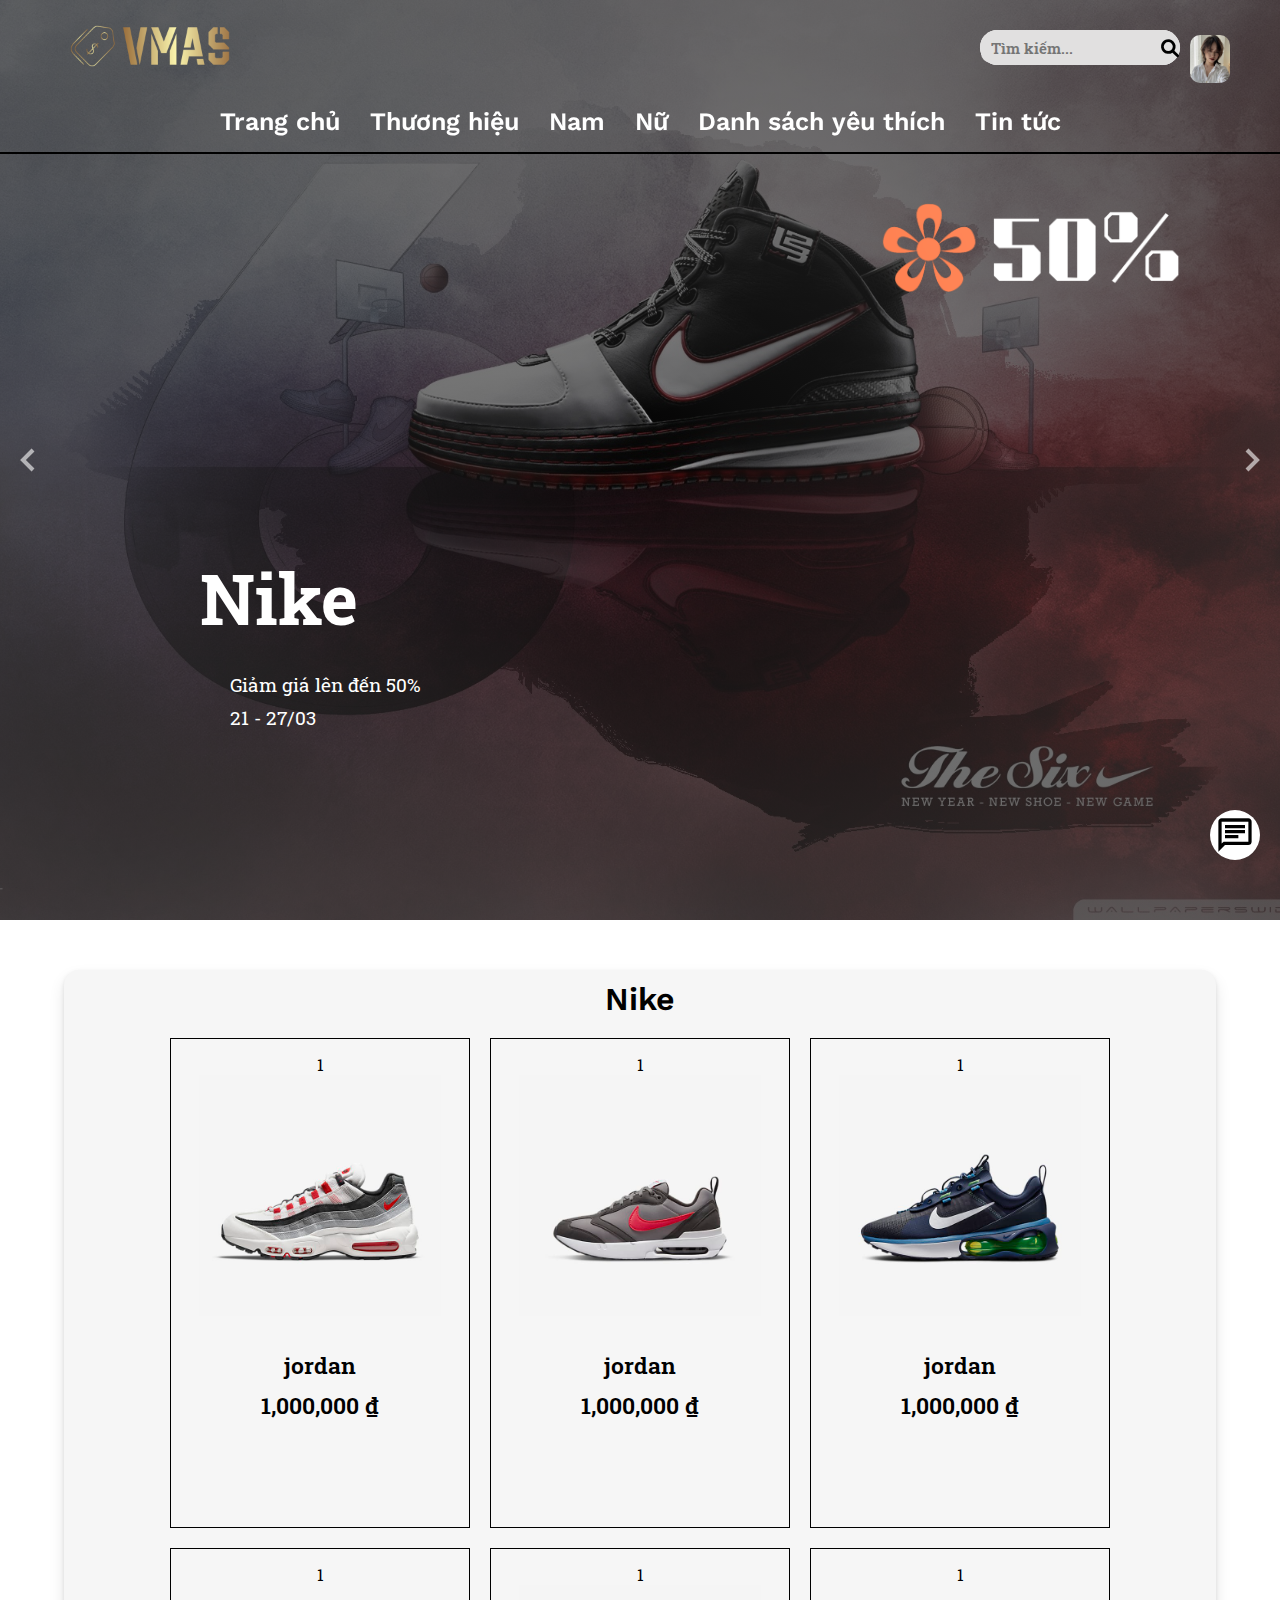
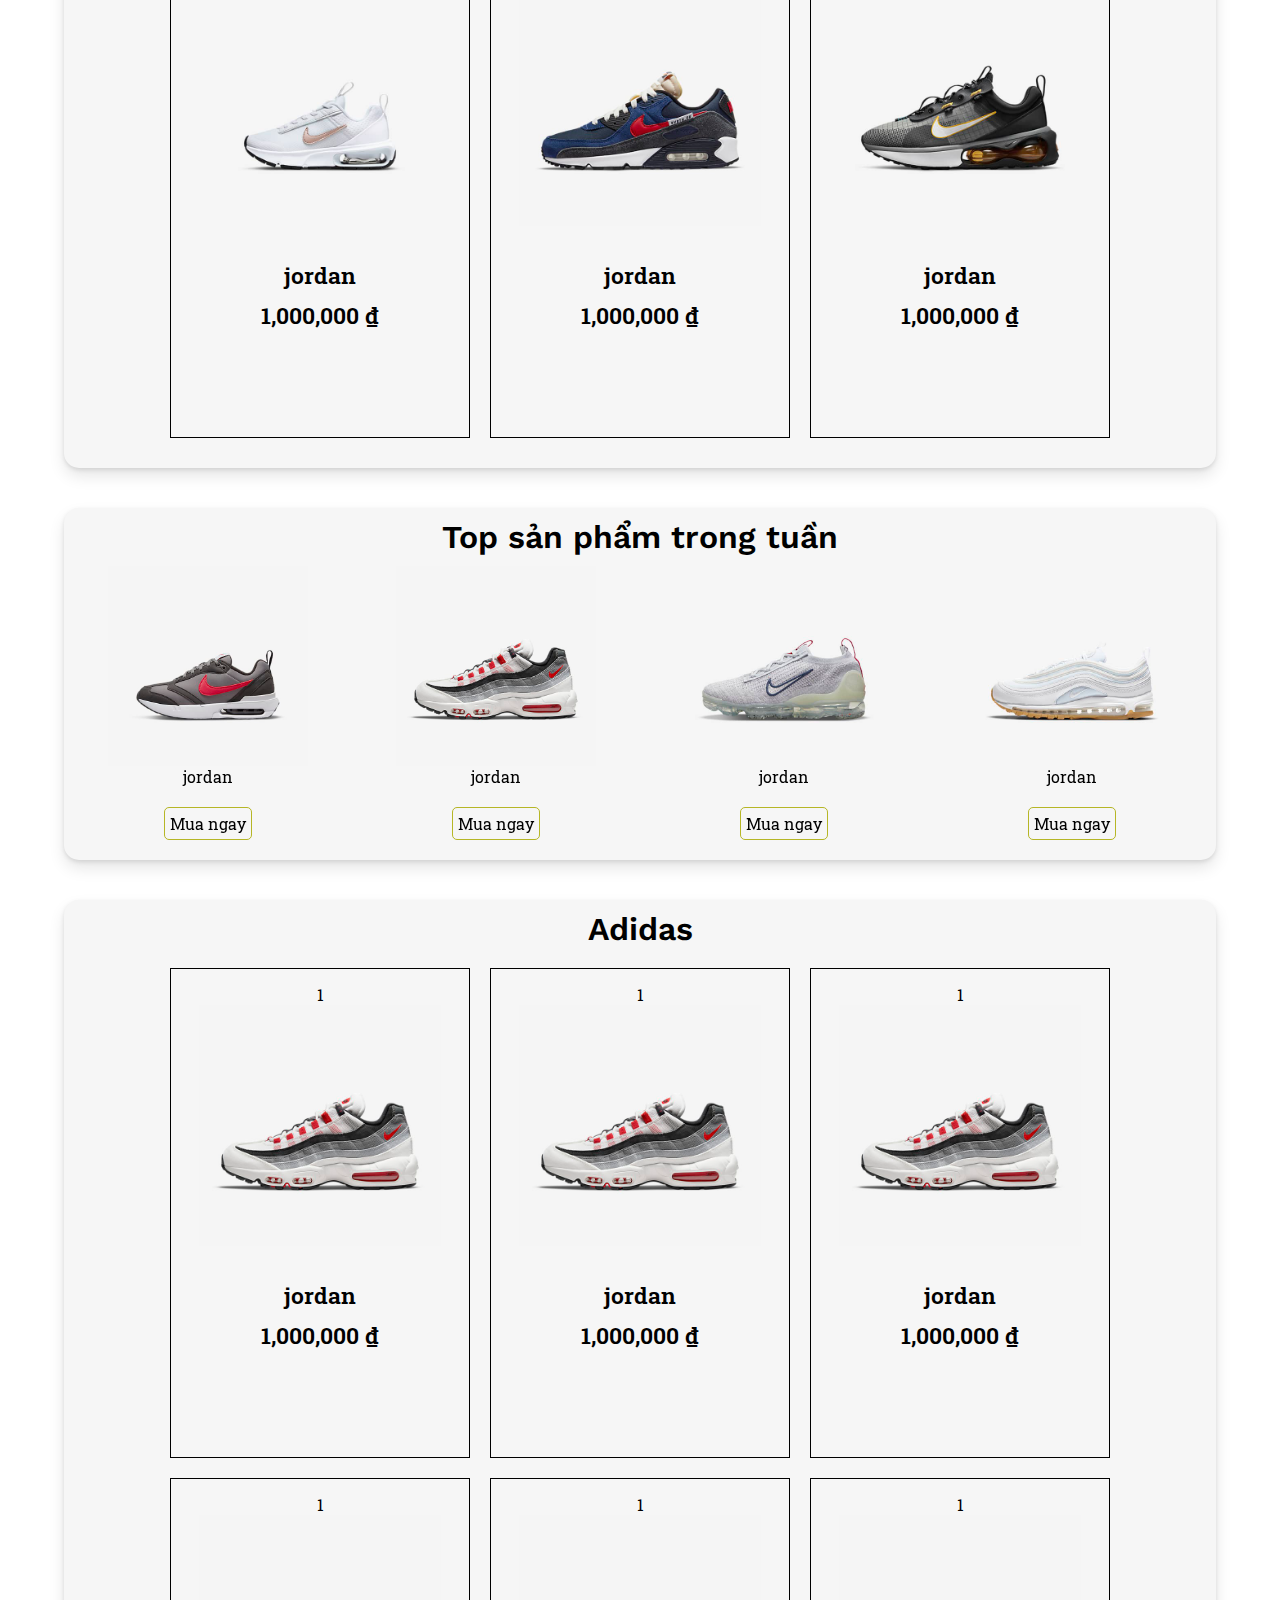
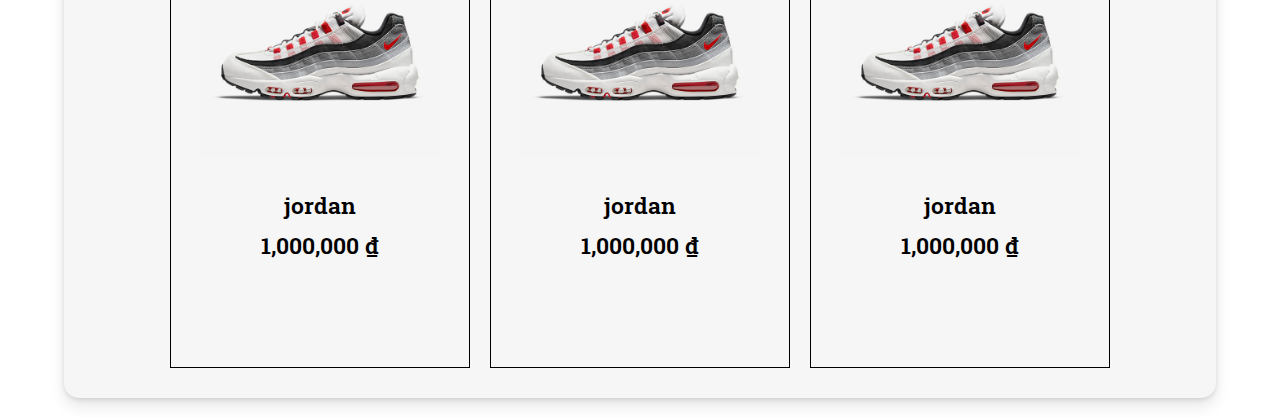
==== index.html @ dec3087d "first commit" ====
<!DOCTYPE html>
<html lang="en">

  <head>
    <meta charset="UTF-8" />
    <meta http-equiv="X-UA-Compatible" content="IE=edge" />
    <meta name="viewport" content="width=device-width, initial-scale=1.0" />
    <title>VMAS</title>
    <link rel="stylesheet" href="css/style.css" type="text/css" />
    <!-- <link rel="stylesheet" href="css/glow.css" /> -->
    <link rel="stylesheet" href="css/product.css" />
    <link rel="stylesheet" href="css/slider-top-in-week.css">
    <link rel="stylesheet" href="css/user.css">

    <!-- icons ---------------------------------->
    <link rel="stylesheet"
      href="fontawesome-free-6.0.0-web\fontawesome-free-6.0.0-web\css\all.min.css"
      />
    <link href="https://fonts.googleapis.com/icon?family=Material+Icons"
      rel="stylesheet" />

    <link rel="preconnect" href="https://fonts.googleapis.com" />
    <link rel="preconnect" href="https://fonts.gstatic.com" crossorigin />
    <link href="https://fonts.googleapis.com/css2?family=Hubballi&display=swap"
      rel="stylesheet" />
    <link rel="shortcut icon" href="image/logo.png" />
    <!-- font google -->
    <link
      href="https://fonts.googleapis.com/icon?family=Material+Icons+Outlined"
      rel="stylesheet" />

    <link rel="preconnect" href="https://fonts.googleapis.com">
    <link rel="preconnect" href="https://fonts.gstatic.com" crossorigin>
    <link
      href="https://fonts.googleapis.com/css2?family=Work+Sans:ital,wght@0,100;0,200;0,300;0,400;0,500;0,600;0,700;0,800;0,900;1,100;1,200;1,300;1,400;1,500;1,600;1,700;1,800;1,900&display=swap"
      rel="stylesheet">
    <link rel="preconnect" href="https://fonts.googleapis.com">
    <link rel="preconnect" href="https://fonts.gstatic.com" crossorigin>
    <link
      href="https://fonts.googleapis.com/css2?family=Roboto+Slab:wght@100;200;300;400;500;600;700;800;900&family=Work+Sans:ital,wght@0,100;0,200;0,300;0,400;0,500;0,600;0,700;0,800;0,900;1,100;1,200;1,300;1,400;1,500;1,600;1,700;1,800;1,900&display=swap"
      rel="stylesheet">
    <!--Owl  carousel ---------------   ------- ------------------------------>
    <link rel="stylesheet"
      href="https://cdnjs.cloudflare.com/ajax/libs/OwlCarousel2/2.3.4/assets/owl.carousel.min.css"
      integrity="sha512-tS3S5qG0BlhnQROyJXvNjeEM4UpMXHrQfTGmbQ1gKmelCxlSEBUaxhRBj/EFTzpbP4RVSrpEikbmdJobCvhE3g=="crossorigin="anonymous"
      referrerpolicy="no-referrer" />
    <!-- box icons----------------------------------------------- -->
    <link href="https://unpkg.com/boxicons@2.1.1/css/boxicons.min.css"
      rel="stylesheet" />
    <!--  -->
    <link
      href="https://fonts.googleapis.com/css?family=Roboto:300,400&display=swap"
      rel="stylesheet">

    <link
      href="https://fonts.googleapis.com/css?family=Poppins:300,400,500&display=swap"
      rel="stylesheet">

    <link
      href="https://fonts.googleapis.com/css?family=Source+Serif+Pro:400,600&display=swap"
      rel="stylesheet">
    <link rel="stylesheet" href="css/special-product.css">
    <link rel="stylesheet" href="css/rep-index.css">
  </head>

  <body>
    <nav id="nav">
      <div class="container">
        <div class="header">
          <div class="logo">
            <img src="image/logotest.png" alt="" />
          </div>
          <ul class="icon-nav">
            <li class="search-box">
              <div class="contain-box-input">
                <input type="text" placeholder="Tìm kiếm..." id="input-search"
                  name="input-search" />
                <i class="fa-solid fa-magnifying-glass"></i>
              </div>
            </li>
            <li class="quit-and-user">
              <div class="box-username">
                <div class="circle-user" onclick="displayInfo()">
                  <img
                    src="image/user/263488869_443529827145028_2047190494803940337_n.jpg">
                </div>
                <div class="box-content-user">
                  <div class="content-user" id="content-user">
                    <div onclick="redirectInfor()"><i class="fa-solid
                        fa-circle-user"></i><span>Thông tin cá nhân</span></div>
                    <div onclick="redirectDashboard()"><i class="fa-solid
                        fa-table-columns"></i><span>quản lý</span></div>
                    <div onclick="redirectCart()"><i class="fa-solid
                        fa-cart-shopping"></i><span>Giỏ hàng</span></div>
                    <div onclick="redirectLogin()"><i class="fa-solid
                        fa-right-from-bracket"></i><span>Thoát</span></div>
                  </div>
                </div>
              </div>
            </li>
          </ul>
        </div>
        <div class="sticky">
          <div class="navigation">
            <ul>
              <li class="glow nav-content" id="glow" onclick="redirectHome()">Trang
                chủ</li>
              <div class="th">
                <li class="th-hover abc">Thương hiệu</li>
                <div class="list-th">
                  <a href="index.html#nike" style="text-decoration:none;">
                    <li class="abc-one" onclick="load_nike()">Nike</li>
                  </a>
                  <a href="index.html#adidas" style="text-decoration:none;">
                    <li class="abc-two">Adidas</li>
                  </a>
                </div>
              </div>
              <li class="nav-content male" onclick="redirectNam()">Nam</li>
              <li class="nav-content female" onclick="redirectNu()">Nữ</li>
              <li class="nav-content list-love" onclick="redirectList()">Danh
                sách yêu thích</li>
              <li class="nav-content news">Tin tức</li>
            </ul>
          </div>
        </div>
        <div class="progress-container">
          <div class="progress-bar" id="myBar"></div>
        </div>
        <div class="women">
          <ul></ul>
        </div>
      </div>
    </nav>
    <input type="hidden" id="id-user">
    <div class="hero-section">
      <div class="hero-slide">
        <div class="owl-carousel carousel-nav-center" id="hero-carousel">
          <!-- slide 1--- -->
          <div class="hero-slide-item">
            <img src="image/18-182080_shoes-4k.jpg" alt="" />
            <div class="overlay"></div>
            <div class="hero-slide-iteam-content">
              <div class="item-content-wrapper">
                <div class="item-content-title">Nike</div>
                <div class="item-infos top-down delay-2">
                  <div class="item-info">
                    <img src="image/50percent.png" alt="" />
                  </div>
                </div>
                <div class="item-content top-down delay-4">
                  Giảm giá lên đến 50%
                </div>
                <div class="item-date top-down delay-6">
                  21 - 27/03
                </div>
                <!-- <div class="item-button top-down delay-8">
                <button>BUY</button>
              </div> -->
              </div>
            </div>
          </div>

          <!-- slide 2--- -->
          <div class="hero-slide-item">
            <img src="image/in-shoes-wallpaper.jpg" alt="" />
            <div class="overlay"></div>
            <div class="hero-slide-iteam-content">
              <div class="item-content-wrapper">
                <div class="item-content-title">New</div>
                <div class="item-infos top-down delay-2">
                  <div class="item-info logo-vmashunter">
                    <img src="image/vmashunter.png" alt="" />
                  </div>
                </div>
                <div class="item-content top-down delay-4">
                  Giảm giá lên đến 50%
                </div>
                <div class="item-date top-down delay-6">
                  21 - 27/03
                </div>
                <!-- <div class="item-button top-down delay-8">
                <button>BUY</button>
              </div> -->
              </div>
            </div>
          </div>
          <!-- slide 3--- -->
          <div class="hero-slide-item">
            <img src="image/1085299.jpg" alt="" />
            <div class="overlay"></div>
            <div class="hero-slide-iteam-content">
              <div class="item-content-wrapper">
                <div class="item-content-title">
                  ULTRABOOST 22
                </div>
                <div class="item-infos top-down delay-2">
                  <div class="item-info logo-vmashunter">
                    <img src="image/vmashunter.png" alt="" />
                  </div>
                </div>
                <div class="item-content top-down delay-4">
                  Hoàn trả năng lượng tối cao kết hợp với cải thiện độ ôm 360°.
                </div>
                <div class="item-date top-down delay-6">
                  Làm chủ năng lượng và gặt hái những điều không thể.
                </div>
                <!-- <div class="item-button top-down delay-8">
                <button>BUY</button>
              </div> -->
              </div>
            </div>
          </div>
        </div>
      </div>
    </div>
    <!-- top up and message with server ------------------------>
    <div class="top-up">
      <span class="material-icons-outlined" id="icon-top-up">
        navigation
      </span>
      <div class="message-with-system">
        <a href="#"><span
            class="material-icons-outlined icon-chat">chat</span></a>
      </div>
    </div>
    <!-- end top up -->
    <!-- product ------------------------>
      <div class="all-content-product" id="all-content-product">

        <div class="special-product" id="nike-product">
          <div class="special-product-header-title">
            <span class="header-title" id="nike">Nike</span>
          </div>
          <div class="contain-product-item"
            id="container-content-product-nike-0">
            <!-- items -->
            <div class="merchandise-item">
              <div class="merchandise-title" id="merchandise-id">1</div>
              <div class="merchandise-infos">
                <div class="merchandise-img">
                  <img src="image/product/00397ebb40e68eb8d7f7.jpg" alt=""
                    onclick="redirectDetails()">
                </div>
                <div class="merchandise-info">
                  <span class="name-merchandise">
                    jordan </span>
                  <span class="merchandise-price">
                    1,000,000 &#8363;
                  </span>
                  <div class="merchandise-size">
                    <span class="add-to-cart">Thêm vào giỏ</span>
                    <span class="add-to-cart buy-product">Mua Ngay</span>
                  </div>
                </div>
              </div>
            </div>
            <div class="merchandise-item">
              <div class="merchandise-title" id="merchandise-id">1</div>
              <div class="merchandise-infos">
                <div class="merchandise-img">
                  <img src="image/product/053bb6b988e446ba1ff5.jpg" alt=""
                    onclick="redirectDetails()">
                </div>
                <div class="merchandise-info">
                  <span class="name-merchandise">
                    jordan </span>
                  <span class="merchandise-price">
                    1,000,000 &#8363;
                  </span>
                  <div class="merchandise-size">
                    <span class="add-to-cart">Thêm vào giỏ</span>
                    <span class="add-to-cart buy-product">Mua Ngay</span>
                  </div>
                </div>
              </div>
            </div>
            <div class="merchandise-item">
              <div class="merchandise-title" id="merchandise-id">1</div>
              <div class="merchandise-infos">
                <div class="merchandise-img">
                  <img src="image/product/1559c020fe7d3023696c.jpg" alt=""
                    onclick="redirectDetails()">
                </div>
                <div class="merchandise-info">
                  <span class="name-merchandise">
                    jordan </span>
                  <span class="merchandise-price">
                    1,000,000 &#8363;
                  </span>
                  <div class="merchandise-size">
                    <span class="add-to-cart">Thêm vào giỏ</span>
                    <span class="add-to-cart buy-product">Mua Ngay</span>
                  </div>
                </div>
              </div>
            </div>
            <div class="merchandise-item">
              <div class="merchandise-title" id="merchandise-id">1</div>
              <div class="merchandise-infos">
                <div class="merchandise-img">
                  <img src="image/product/1985d807e65a2804714b.jpg" alt=""
                    onclick="redirectDetails()">
                </div>
                <div class="merchandise-info">
                  <span class="name-merchandise">
                    jordan </span>
                  <span class="merchandise-price">
                    1,000,000 &#8363;
                  </span>
                  <div class="merchandise-size">
                    <span class="add-to-cart">Thêm vào giỏ</span>
                    <span class="add-to-cart buy-product">Mua Ngay</span>
                  </div>
                </div>
              </div>
            </div>
            <div class="merchandise-item">
              <div class="merchandise-title" id="merchandise-id">1</div>
              <div class="merchandise-infos">
                <div class="merchandise-img">
                  <img src="image/product/188e6df653ab9df5c4ba.jpg" alt=""
                    onclick="redirectDetails()">
                </div>
                <div class="merchandise-info">
                  <span class="name-merchandise">
                    jordan </span>
                  <span class="merchandise-price">
                    1,000,000 &#8363;
                  </span>
                  <div class="merchandise-size">
                    <span class="add-to-cart">Thêm vào giỏ</span>
                    <span class="add-to-cart buy-product">Mua Ngay</span>
                  </div>
                </div>
              </div>
            </div>
            <div class="merchandise-item">
              <div class="merchandise-title" id="merchandise-id">1</div>
              <div class="merchandise-infos">
                <div class="merchandise-img">
                  <img src="image/product/1f9172e94cb482eadba5.jpg" alt=""
                    onclick="redirectDetails()">
                </div>
                <div class="merchandise-info">
                  <span class="name-merchandise">
                    jordan </span>
                  <span class="merchandise-price">
                    1,000,000 &#8363;
                  </span>
                  <div class="merchandise-size">
                    <span class="add-to-cart">Thêm vào giỏ</span>
                    <span class="add-to-cart buy-product">Mua Ngay</span>
                  </div>
                </div>
              </div>
            </div>
          </div>
        </div>
        <div class="special-product" id="special-product">
          <div class="special-product-header-title">
            <span class="header-title" id="special">Top sản phẩm trong tuần</span>
          </div>
          <div class="contain-product-item owl-carousel" id="product-carousel">
            <!-- items -->
            <div class="contain-merchandise">
              <div class="content-img">
                <img src="image/product/053bb6b988e446ba1ff5.jpg" alt="">
              </div>
              <div class="info-special">
                <div class="special-name">
                  <span>jordan</span>
                </div>
                <div class="special-btn">
                  <span>Mua ngay</span>
                </div>
              </div>
            </div>
            <!-- items -->
            <div class="contain-merchandise">
              <div class="content-img">
                <img src="image/product/00397ebb40e68eb8d7f7.jpg" alt="">
              </div>
              <div class="info-special">
                <div class="special-name">
                  <span>jordan</span>
                </div>
                <div class="special-btn">
                  <span>Mua ngay</span>
                </div>
              </div>
            </div>
            <!-- items -->
            <div class="contain-merchandise">
              <div class="content-img">
                <img src="image/product/0714379609cbc7959eda.jpg" alt="">
              </div>
              <div class="info-special">
                <div class="special-name">
                  <span>jordan</span>
                </div>
                <div class="special-btn">
                  <span>Mua ngay</span>
                </div>
              </div>
            </div>
            <!-- items -->
            <div class="contain-merchandise">
              <div class="content-img">
                <img src="image/product/08a7a3259d7853260a69.jpg" alt="">
              </div>
              <div class="info-special">
                <div class="special-name">
                  <span>jordan</span>
                </div>
                <div class="special-btn">
                  <span>Mua ngay</span>
                </div>
              </div>
            </div>
            <!-- items -->
            <div class="contain-merchandise">
              <div class="content-img">
                <img src="image/product/0df23f9801c5cf9b96d4.jpg" alt="">
              </div>
              <div class="info-special">
                <div class="special-name">
                  <span>jordan</span>
                </div>
                <div class="special-btn">
                  <span>Mua ngay</span>
                </div>
              </div>
            </div>
            <!-- items -->
            <div class="contain-merchandise">
              <div class="content-img">
                <img src="image/product/150c1a8e24d3ea8db3c2.jpg" alt="">
              </div>
              <div class="info-special">
                <div class="special-name">
                  <span>jordan</span>
                </div>
                <div class="special-btn">
                  <span>Mua ngay</span>
                </div>
              </div>
            </div>
          </div>
        </div>
        <div class="special-product" id="adidas-product">
          <div class="special-product-header-title">
            <span class="header-title" id="adidas">Adidas</span>
          </div>
          <div class="contain-product-item"
            id="container-content-product-adidas-0">
            <!-- item 1 -->
            <div class="merchandise-item">
              <div class="merchandise-title" id="merchandise-id">1</div>
              <div class="merchandise-infos">
                <div class="merchandise-img">
                  <img src="image/product/00397ebb40e68eb8d7f7.jpg" alt=""
                    onclick="redirectDetails()">
                </div>
                <div class="merchandise-info">
                  <span class="name-merchandise">
                    jordan </span>
                  <span class="merchandise-price">
                    1,000,000 &#8363;
                  </span>
                  <div class="merchandise-size">
                    <span class="add-to-cart">Thêm vào giỏ</span>
                    <span class="add-to-cart buy-product">Mua Ngay</span>
                  </div>
                </div>
              </div>
            </div>
            <div class="merchandise-item">
              <div class="merchandise-title" id="merchandise-id">1</div>
              <div class="merchandise-infos">
                <div class="merchandise-img">
                  <img src="image/product/00397ebb40e68eb8d7f7.jpg" alt=""
                    onclick="redirectDetails()">
                </div>
                <div class="merchandise-info">
                  <span class="name-merchandise">
                    jordan </span>
                  <span class="merchandise-price">
                    1,000,000 &#8363;
                  </span>
                  <div class="merchandise-size">
                    <span class="add-to-cart">Thêm vào giỏ</span>
                    <span class="add-to-cart buy-product">Mua Ngay</span>
                  </div>
                </div>
              </div>
            </div>
            <div class="merchandise-item">
              <div class="merchandise-title" id="merchandise-id">1</div>
              <div class="merchandise-infos">
                <div class="merchandise-img">
                  <img src="image/product/00397ebb40e68eb8d7f7.jpg" alt=""
                    onclick="redirectDetails()">
                </div>
                <div class="merchandise-info">
                  <span class="name-merchandise">
                    jordan </span>
                  <span class="merchandise-price">
                    1,000,000 &#8363;
                  </span>
                  <div class="merchandise-size">
                    <span class="add-to-cart">Thêm vào giỏ</span>
                    <span class="add-to-cart buy-product">Mua Ngay</span>
                  </div>
                </div>
              </div>
            </div>
            <div class="merchandise-item">
              <div class="merchandise-title" id="merchandise-id">1</div>
              <div class="merchandise-infos">
                <div class="merchandise-img">
                  <img src="image/product/00397ebb40e68eb8d7f7.jpg" alt=""
                    onclick="redirectDetails()">
                </div>
                <div class="merchandise-info">
                  <span class="name-merchandise">
                    jordan </span>
                  <span class="merchandise-price">
                    1,000,000 &#8363;
                  </span>
                  <div class="merchandise-size">
                    <span class="add-to-cart">Thêm vào giỏ</span>
                    <span class="add-to-cart buy-product">Mua Ngay</span>
                  </div>
                </div>
              </div>
            </div>
            <div class="merchandise-item">
              <div class="merchandise-title" id="merchandise-id">1</div>
              <div class="merchandise-infos">
                <div class="merchandise-img">
                  <img src="image/product/00397ebb40e68eb8d7f7.jpg" alt=""
                    onclick="redirectDetails()">
                </div>
                <div class="merchandise-info">
                  <span class="name-merchandise">
                    jordan </span>
                  <span class="merchandise-price">
                    1,000,000 &#8363;
                  </span>
                  <div class="merchandise-size">
                    <span class="add-to-cart">Thêm vào giỏ</span>
                    <span class="add-to-cart buy-product">Mua Ngay</span>
                  </div>
                </div>
              </div>
            </div>
            <div class="merchandise-item">
              <div class="merchandise-title" id="merchandise-id">1</div>
              <div class="merchandise-infos">
                <div class="merchandise-img">
                  <img src="image/product/00397ebb40e68eb8d7f7.jpg" alt=""
                    onclick="redirectDetails()">
                </div>
                <div class="merchandise-info">
                  <span class="name-merchandise">
                    jordan </span>
                  <span class="merchandise-price">
                    1,000,000 &#8363;
                  </span>
                  <div class="merchandise-size">
                    <span class="add-to-cart">Thêm vào giỏ</span>
                    <span class="add-to-cart buy-product">Mua Ngay</span>
                  </div>
                </div>
              </div>
            </div>
          </div>
          <!-- end product ------------------------>
        </div>
      </div>
    <!-- footer -->
    <footer class="footer-59391">
    </footer>
    <!-- end footer------------------------------------------------ -->
    <!-- jquery -->
    <script
      src="https://ajax.googleapis.com/ajax/libs/jquery/3.6.0/jquery.min.js"></script>
    <!-- owl carousel------------------------------------------------------->
    <script
      src="https://cdnjs.cloudflare.com/ajax/libs/OwlCarousel2/2.3.4/owl.carousel.min.js"
      integrity="sha512-bPs7Ae6pVvhOSiIcyUClR7/q2OAsRiovw4vAkX+zJbw3ShAeeqezq50RIIcIURq7Oa20rW2n2q+fyXBNcU9lrw=="crossorigin="anonymous"
      referrerpolicy="no-referrer"></script>

    <!-- script -->
    <!-- <script src="script/getDataProduct.js"></script> -->
    <script src="script/script.js"></script>

  </body>

</html>
---- css/style.css ----
* {
    margin: 0;
    padding: 0;
    box-sizing: border-box;
    font-family: "Hubballi", cursive;
}
*{
    font-family: 'Roboto Slab', serif;
}
html {
    scroll-behavior: smooth;
}


/* scroll bar =================================================================================================*/


/* width */

::-webkit-scrollbar {
    width: 10px;
}


/* Track */

::-webkit-scrollbar-track {
    box-shadow: inset 0 0 5px rgb(155, 148, 148);
    border-radius: 10px;
}


/* Handle */

::-webkit-scrollbar-thumb {
    background: rgba(122, 118, 118, 0.671);
    border-radius: 10px;
}


/* Handle on hover */

::-webkit-scrollbar-thumb:hover {
    background: #585757;
}


/* end scroll bar================================================================================================*/


/* navigation-header---------------------------------------- */

nav {
    position: relative;
    width: 100%;
    z-index: 100;
    position: -webkit-sticky;
    position: sticky;
    /* top: -80px; */
}

.container {
    width: 100%;
    height: 0px;
    position: relative;
}

.header {
    display: flex;
    justify-content: space-between;
    width: 100%;
    z-index: 1000;
}

.logo {
    width: 160px;
    margin-left: 70px;
    margin-top: 25px;
}

.logo img {
    width: 100%;
    object-fit: cover;
    /* color: #fff; */
}

ul {
    list-style: none;
}

.progress-container {
    /* position: fixed; */
    margin-top: 15px;
    width: 100%;
    height: 2px;
    background: rgb(0, 0, 0);
}

.progress-bar {
    height: 2px;
    background: #f8f8f8;
    width: 0%;
}


/* search-box--------------------- */

.search-box {
    position: absolute;
    right: 650px;
    width: 550px;
    height: 45px;
    background-color: #f7f7f7;
    border-radius: 20px;
    top: 30px;
}

.contain-box-input {
    height: 100%;
    display: flex;
    justify-content: center;
    align-items: center;
    background-color: #e1e0e0;
    border-radius: 20px;
}

.search-box input {
    width: 90%;
    height: 30px;
    border: none;
    padding: 10px;
    font-size: 25px;
    outline: none;
    border-radius: 4px;
    background-color: #e1e0e0;
    font-weight: 600;
}


/* end search-box-------------------- */



.icon-nav {
    margin-top: 35px;
}

.fa-magnifying-glass {
    font-size: 18px;
}

.icon-nav .quit-and-user {
    position: relative;
    right: 50px;
}

.icon-nav .quit-and-user .fa-circle-user {
    margin-right: 15px;
}

.fa-cart-shopping,
.fa-circle-user,
.fa-right-from-bracket {
    color: black;
}


/* navigation-header end------------------------------------------------ */

.navigation {
    position: relative;
    top: 10px;
    color: white;
    height: 50px;
    display: flex;
    align-items: center;
    box-sizing: border-box;
    width: 100%;
    z-index: 1000;
}

.navigation ul {
    width: 100%;
    font-weight: 600;
    display: flex;
    justify-content: center;
    /* align-items: center; */
    box-sizing: border-box;
    height:60px;
}

.navigation ul li {
    box-sizing: border-box;
    /* margin-left: 150px; */
    padding: 15px;
    cursor: pointer;
    font-size: 25px;
    font-family: 'Work Sans', sans-serif;
    color:white;
}

.navigation ul li:hover {
    color: white;
    background-color: black;
    transition: 0.3s ease-in-out;
}

.list-th{
    visibility: hidden;
}
.th:hover .list-th{
    visibility: visible;
}
.nav-content{
    height:60px;
}
/* slider ----------- */

.hero-section {
    position: relative;
}

.hero-slide-item {
    position: relative;
    overflow: hidden;
}

.hero-slide-item:before {
    content: "";
    position: absolute;
    inset: 0 0 0 0;
    background: radial-gradient( ellipse, #1414143b 5%, #14141493 13%, #313131b7 70%);
}

.hero-slide-item img {
    width: 100%;
    height: 920px;
    object-fit: cover;
    object-position: initial;
}

.carousel-nav-center {
    position: relative;
}

.carousel-nav-center .owl-nav button i {
    font-size: 3rem;
    color: rgba(255, 255, 255, 0.6);
}

.carousel-nav-center .owl-nav button {
    position: absolute;
    top: 50%;
    transform: translateY(-50%);
}

.carousel-nav-center .owl-nav .owl-prev {
    position: absolute;
    left: 5px;
}

.carousel-nav-center .owl-nav .owl-next {
    position: absolute;
    right: 5px;
}

.owl-nav button {
    /* text-align: center; */
    border: none;
    outline: none;
}

.owl-nav button span {
    border-radius: 50%;
}

.owl-nav button i:hover {
    color: rgba(255, 255, 255, 1);
    /* color: var(--main-color); */
}


/* title items */

.item-content-title {
    position: absolute;
    top: 60%;
    left: 200px;
    color: white;
    font-size: 70px;
    font-weight: 700;
}


/* item information */

.item-infos {
    position: absolute;
    top: 22%;
    right: 0;
}

.item-info {
    position: absolute;
    top: 25%;
    right: 100px;
    width: 300px;
    height: 90px;
}

.item-info img {
    width: 100%;
    height: 100%;
    object-fit: cover;
}

.logo-vmashunter {
    width: 300px;
    height: 50px;
}

.item-content {
    position: absolute;
    top: 72%;
    left: 230px;
    color: white;
    margin-top: 10px;
    font-size: 1.2rem;
}

.item-date {
    position: absolute;
    top: 75%;
    left: 230px;
    color: white;
    margin-top: 15px;
    font-size: 1.2rem;
}

.item-button {
    position: absolute;
    top: 80%;
    left: 220px;
    color: white;
}

.item-button button {
    border: none;
    margin-top: 30px;
    font-size: 2.5rem;
    border-radius: 10px;
    font-weight: 600;
    padding: 0px 30px;
}

.top-down {
    transform: translateY(-50px);
    visibility: hidden;
    opacity: 0;
    transition: 0.5s ease-in-out;
}

.delay-2 {
    /* delay style*/
    transition-delay: 0.2s;
}

.delay-4 {
    transition-delay: 0.4s;
}

.delay-6 {
    transition-delay: 0.6s;
}

.delay-8 {
    transition-delay: 0.8s;
}

.owl-item.active .top-down {
    transform: translateY(0);
    visibility: visible;
    opacity: 1;
}


/* end item information */


/* end slider ----------- */


/* top up -------------------*/

.top-up {
    position: absolute;
    bottom: 50px;
    right: 20px;
    display: flex;
    flex-direction: column;
    box-sizing: border-box;
}

.material-icons-outlined {
    font-size: 40px !important;
    border-radius: 50%;
    background-color: rgb(246, 246, 246);
    color: rgb(0, 0, 0);
    padding: 5px;
    visibility: hidden;
    opacity: 0;
    position: fixed;
    bottom: 100px;
    right: 20px;
    cursor: pointer;
    transition: .4s ease-in-out;
    transform: translateY(-50px);
}

.icon-chat {
    margin-top: 10px;
    background-color: white;
    color: black;
    visibility: visible;
    opacity: 1;
    z-index: 1000;
    position: fixed;
    bottom: 40px;
    transform: translateY(0px);
}


/* end top up ------------------- */
---- css/glow.css ----
.glow {
    font-size: 40px;
    color: #fff;
    text-align: center;
    animation: glow 1s ease-in-out infinite alternate;
}

@-webkit-keyframes glow {
    from {
        text-shadow: 0 0 10px #fff, 0 0 20px #fff, 0 0 30px #e60073,
            0 0 40px #e60073, 0 0 50px #e60073, 0 0 60px #e60073,
            0 0 70px #e60073;
    }
    
    to {
        text-shadow: 0 0 20px #fff, 0 0 30px #ff4da6, 0 0 40px #ff4da6,
            0 0 50px #ff4da6, 0 0 60px #ff4da6, 0 0 70px #ff4da6,
            0 0 80px #ff4da6;
    }
}
---- css/product.css ----
.special-product {
    width: 90%;
    background-color: #f6f6f6;
    border-radius: 15px;
    box-shadow: 0px 2px 4px rgb(0 0 0 / 10%), 0px 8px 16px rgb(0 0 0 / 10%);
    margin-top: 20px;
    margin-bottom: 20px;
    padding-bottom: 20px;
}

.special-product-header-title {
    margin-top: 10px;
    margin-bottom: 10px;
}

.contain-product-item {
    display: flex;
    width: 100%;
    justify-content: center;
}

.merchandise-item {
    width: 300px;
    height: 490px;
    margin: 10px;
    padding: 15px;
    border: 1px solid black;
    cursor: pointer;
}

.merchandise-infos {
    width: 100%;
    display: flex;
    flex-direction: column;
    justify-content: center;
    align-items: center;
    padding-bottom: 10px;
}

.merchandise-img {
    width: 90%;
}

.merchandise-img img {
    width: 100%;
    object-fit: cover;
    object-position: top;
}

.merchandise-info {
    font-size: 23px;
    font-weight: 600;
    transform: translateY(20px);
}

.name-merchandise,
.merchandise-price {
    display: block;
    margin-top: 10px;
}

.merchandise-size {
    padding-top: 8px;
    visibility: hidden;
}

.merchandise-size span {
    display: inline-block;
    border: 1px solid rgba(170, 170, 0, 0.849);
    border-radius: 5px;
    padding: 5px;
    margin-top:10px ;
}
.merchandise-size span:active {
    display: inline-block;
    border: 1px solid rgba(170, 170, 0, 0.849);
    background-color:rgba(170, 170, 0, 0.849);
    border-radius: 5px;
    padding: 5px;
}

.merchandise-item:hover .merchandise-infos .merchandise-size {
    visibility: visible;
    transition: 0.5s ease-in-out;
}

.merchandise-item:hover .merchandise-infos .merchandise-info {
    transform: translateY(0px);
    transition: 0.3s ease-in-out;
}
---- css/slider-top-in-week.css ----
/* slider----------------------------- */

.all-content-product {
    position: relative;
    top: 30px;
    width:100%;
    display: flex;
    justify-content: center;
    flex-direction: column;
    align-items: center;
    text-align: center;
}

.top-in-week {
    width: 90%;
    background-color: #f6f6f6;
    border-radius: 15px;
    box-shadow: 0px 2px 4px rgb(0 0 0 / 10%), 0px 8px 16px rgb(0 0 0 / 10%);
    margin-bottom: 20px;
}

.header-title {
    font-family: 'Work Sans', sans-serif;
    font-size: 2rem;
    /* color: white; */
    font-weight: 600;
    text-align: center;
    margin-top: 10px;
}

#product-carousel {
    width: 100%;
}

.content-slide-item {
    width: 100%;
}

.content-img {
    width: 100%;
}

.content-img img {
    width: 100%;
    object-fit: cover;
    object-position: top;
    cursor: pointer;
}


/* end slider----------------------------- */
---- css/user.css ----
.circle-user{
    width:40px;
    border-radius:10px;
}
.circle-user img{
    width:100%;
    border-radius:10px; 
    object-fit:cover;
}
/* .box-content-user{
    
} */
.content-user{
    display:none;
    background-color:rgba(232, 228, 228, 0.867);
    position:absolute;
    right:0px;
    width:0px;
    flex-direction: column;
    justify-content: center;
    border-radius:5px;
}
.content-user div{
    padding:10px;
    display:flex;
    align-items: center;
    cursor:pointer;
}
.content-user div i{
    margin-right:10px;
}
.content-user div:hover{
    background-color: rgb(0, 0, 0);
    border-radius:5px;
    color: white;
}
.content-user div:hover i{
    color: white;
}
---- css/special-product.css ----
.contain-merchandise{
    display: flex;
    flex-direction:column;
    justify-content:center;
    align-items:center;
}
.content-img{
    width:200px;
}
.content-img img{
    width:100%;
    object-fit: cover;
}
.special-name{
    margin-bottom:10px;
}
.special-btn span {
    display: inline-block;
    border: 1px solid rgba(170, 170, 0, 0.849);
    border-radius: 5px;
    padding: 5px;
    margin-top:10px ;
}
.special-btn span:active {
    display: inline-block;
    border: 1px solid rgba(170, 170, 0, 0.849);
    background-color:rgba(170, 170, 0, 0.849);
    border-radius: 5px;
    padding: 5px;
}
---- css/rep-index.css ----
@media only screen and (max-width:1440px) {
    .search-box {
        position: absolute;
        right: 100px;
        width: 200px;
        height: 35px;
        background-color: #f7f7f7;
        border-radius: 20px;
        top: 30px;
    }

    .contain-box-input {
        height: 100%;
        display: flex;
        justify-content: center;
        align-items: center;
        background-color: #e1e0e0;
        border-radius: 20px;
    }

    .search-box input {
        width: 90%;
        height: 30px;
        border: none;
        padding: 10px;
        font-size: 15px;
        outline: none;
        border-radius: 10px;
        background-color: #e1e0e0;
        font-weight: 600;
    }

    .contain-product-item {
        display: flex;
        flex-wrap: wrap;
    }
}

/* media queries  */

@media (max-width:991px) {

    .navigation ul li {
        font-size: 21px;
    }
    .all-product{
        flex-wrap: wrap;
    }
    .simplebar-content{
        width: 95%;
        text-align: center;
    }
    .size,
    .color-shoe{
        justify-content: center;
    }
}

@media (max-width:768px) {

    .navigation ul li {
        font-size: 16px;
    }

    
    

}

@media (max-width:450px) {

    html {
        font-size: 50%;
    }


    .footer {
        text-align: center;
    }

}
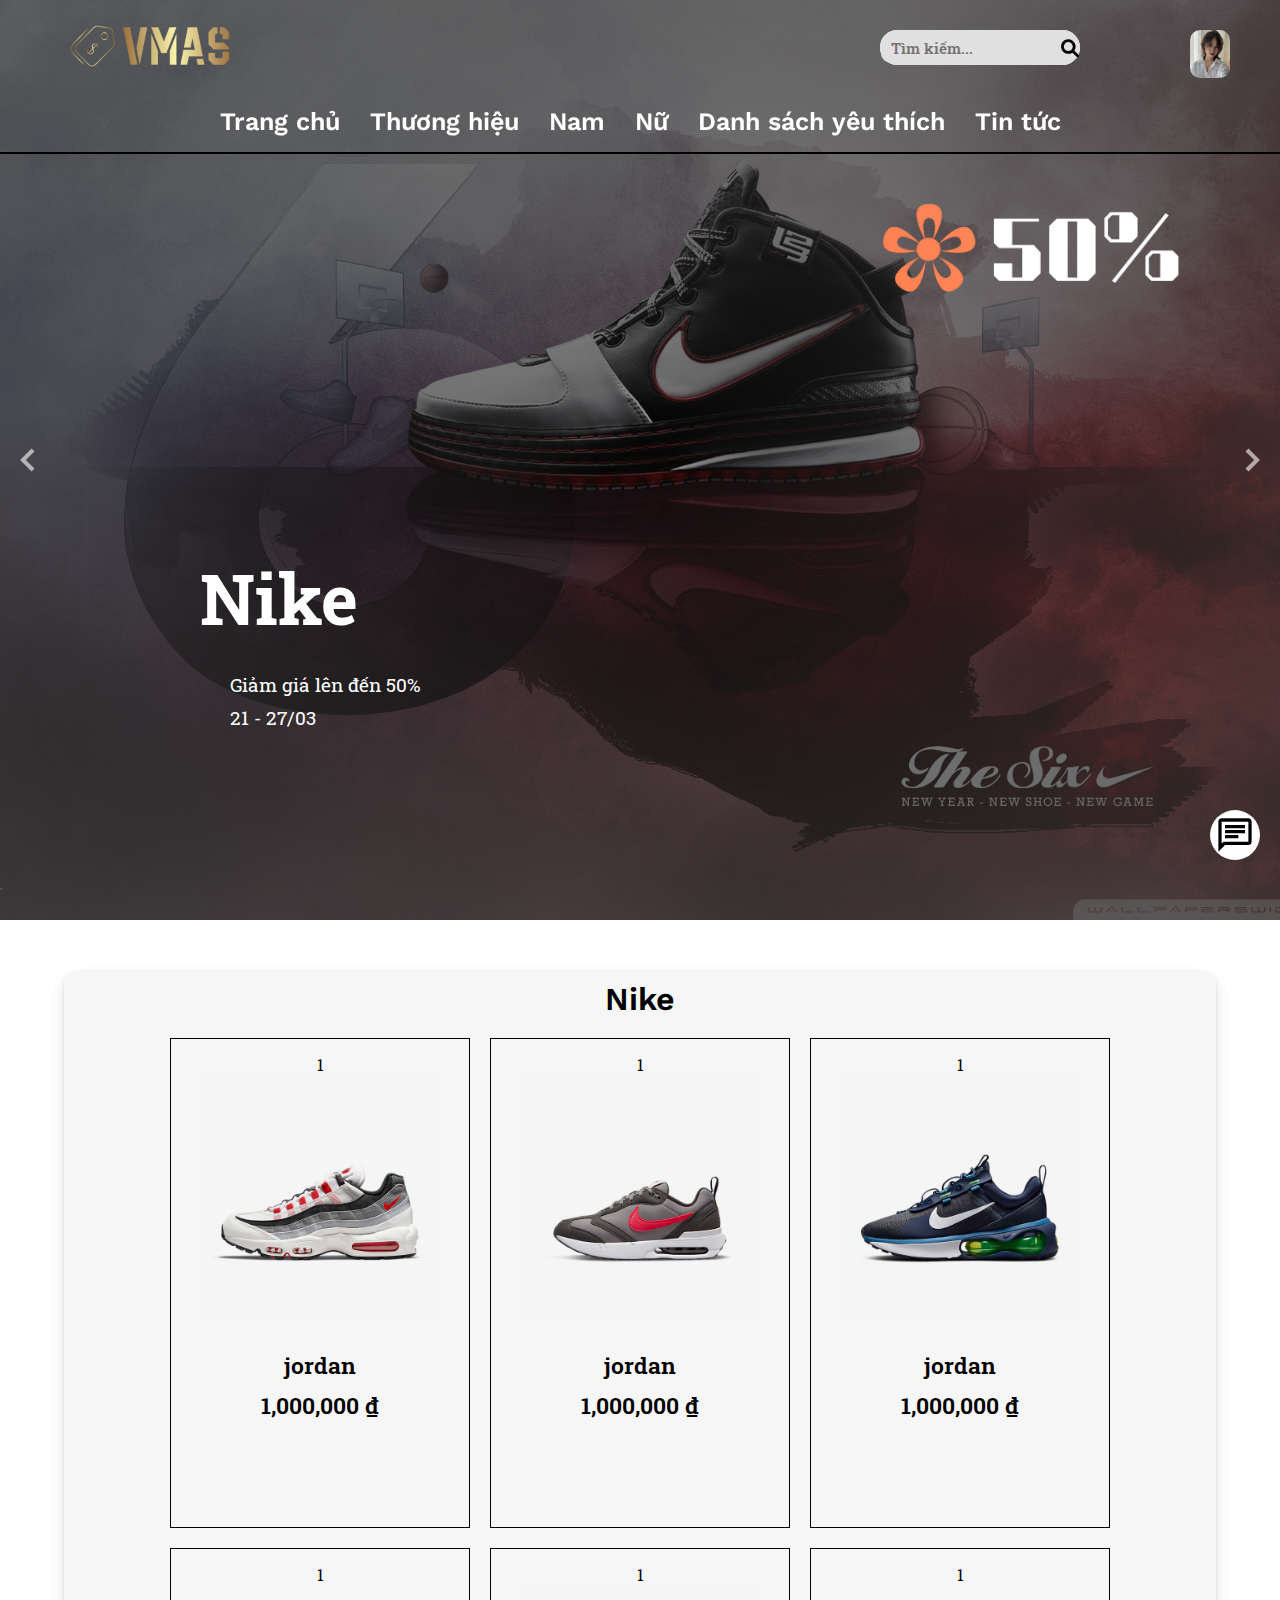
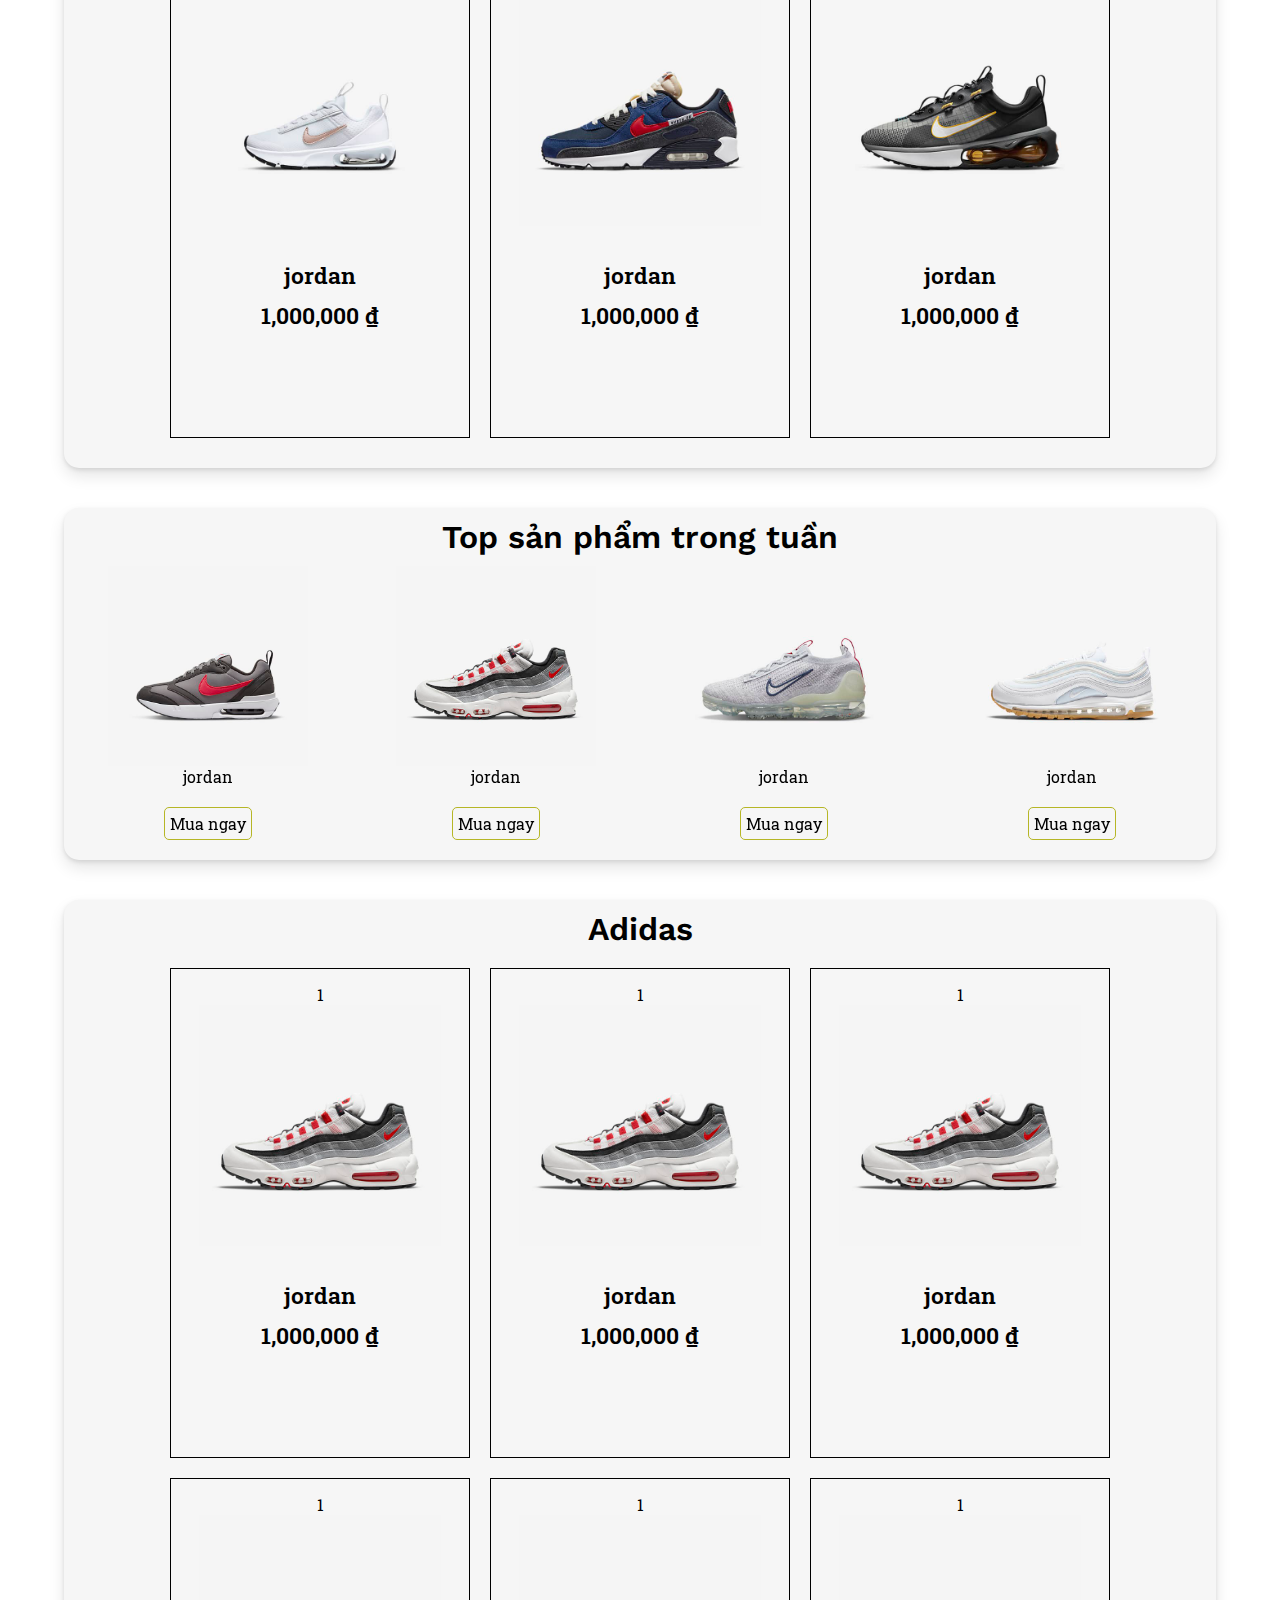
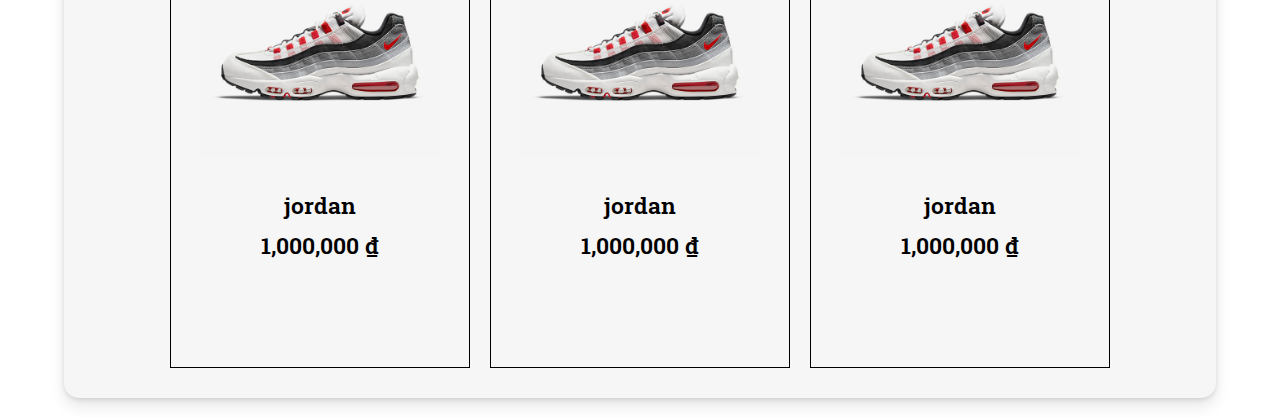
==== commit db8aa5cd: "finish" ====
--- a/index.html
+++ b/index.html
@@ -98,6 +98,9 @@
                 </div>
               </div>
             </li>
+            <li id="menubtn">
+              <i class="fa-solid fa-bars"></i>
+            </li>
           </ul>
         </div>
         <div class="sticky">
@@ -121,6 +124,8 @@
               <li class="nav-content list-love" onclick="redirectList()">Danh
                 sách yêu thích</li>
               <li class="nav-content news">Tin tức</li>
+              <li class="nav-content-search" style="display: none;">Tìm kiếm</li>
+              <li class="nav-content-account" style="display: none;">Tài khoản</li>
             </ul>
           </div>
         </div>
@@ -131,6 +136,7 @@
           <ul></ul>
         </div>
       </div>
+
     </nav>
     <input type="hidden" id="id-user">
     <div class="hero-section">
--- a/css/style.css
+++ b/css/style.css
@@ -49,6 +49,18 @@
 
 
 /* navigation-header---------------------------------------- */
+
+#menubtn {
+    display: none;
+    position: absolute;
+    top: 25px;
+    right: 15px;
+    color: #fff;
+    font-size: 24px;
+    z-index: 1;
+    transition: all 0.5s;
+    cursor: pointer;
+}
 
 nav {
     position: relative;
@@ -152,6 +164,7 @@
 .icon-nav .quit-and-user {
     position: relative;
     right: 50px;
+    top: -5px;
 }
 
 .icon-nav .quit-and-user .fa-circle-user {
@@ -177,6 +190,7 @@
     box-sizing: border-box;
     width: 100%;
     z-index: 1000;
+    transition: all 0.5s ease;
 }
 
 .navigation ul {
--- a/css/rep-index.css
+++ b/css/rep-index.css
@@ -1,7 +1,7 @@
 @media only screen and (max-width:1440px) {
     .search-box {
         position: absolute;
-        right: 100px;
+        right: 200px;
         width: 200px;
         height: 35px;
         background-color: #f7f7f7;
@@ -57,13 +57,49 @@
 }
 
 @media (max-width:768px) {
+    .header{
+        justify-content: flex-start;
+    }
+    .logo {
+        margin-left: 0;
+    }
 
+    .navigation{
+        display: none;
+    }
     .navigation ul li {
         font-size: 16px;
+        width: 100%;
+        text-align: center;
     }
 
-    
-    
+    .navigation ul div{
+        width: 100%;
+    }
+
+    .navigation ul{
+        flex-wrap: wrap;
+        
+    }
+
+    .progress-container{
+        display: none;
+    }
+
+    .nav-content-search,
+    .nav-content-account{
+        display: inherit !important;
+        justify-content: center;
+    }
+
+    .quit-and-user,
+    .search-box {
+        display: none;
+    }
+
+    #menubtn {
+        display: inherit;
+    }
 
 }
 
@@ -73,6 +109,24 @@
         font-size: 50%;
     }
 
+    .hero-section{
+        display: none;
+    }
+
+    .all-content-product{
+        margin-top: 50px;
+    }
+
+    #menubtn {
+        color: black;
+    }
+    .navigation ul li{
+        color: black !important;
+    }
+
+    .navigation ul li:hover{
+        background-color: white;
+    }
 
     .footer {
         text-align: center;
